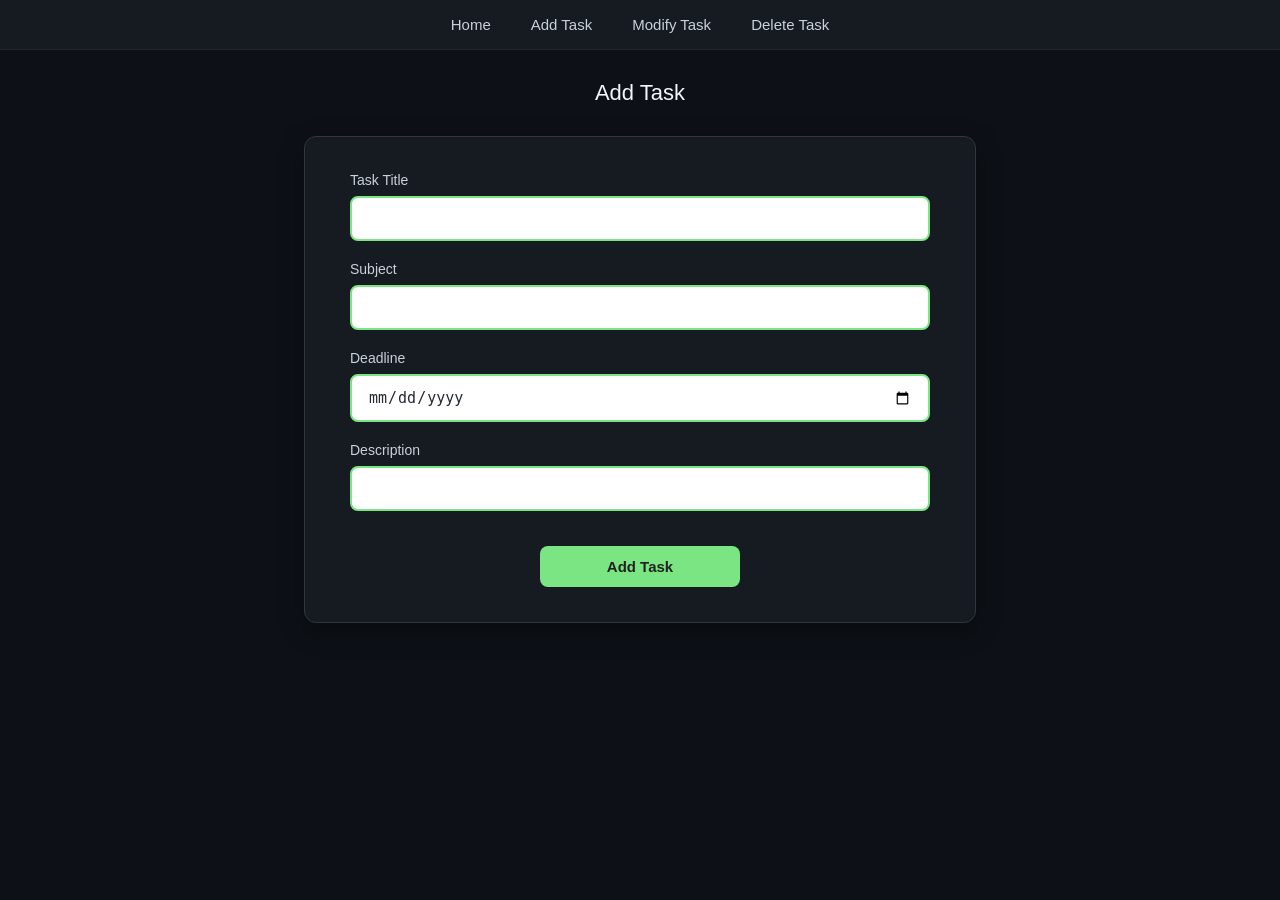
==== public/addTask.html @ 4d240890 "Create Function Implemented and File Namings changed Made some changes to the file naming, such as t" ====
<!DOCTYPE html>
<html lang="en">
<head>
    <meta charset="UTF-8">
    <meta name="viewport" content="width=device-width, initial-scale=1.0">
    <script src="./js/Hong-Da.js"></script>
    <link rel="stylesheet" href="./css/styles.css">
    <title>Task Manager</title>
</head>
<body>
    <div id="navigation">
        <a class = "links" href = "">Home</a>
        <a class = "links" href = "">Add Task</a>
        <a class = "links" href = "">Modify Task</a>
        <a>Delete Task</a>
    </div>
    <h1>Add Task</h1>
    <div>
        <p>Task Title</p>
        <input type="text" id="title">
        <p>Subject</p>
        <input type="text" id="subject">
        <p>Deadline</p>
        <input type="date" id="deadline">
        <p>Description</p>
        <input type="text" id="description">
        <button type="submit" class="btn-submit" onclick="addTask()">Add Task</button>
    </div>
</body>
</html>
---- public/css/styles.css ----
body {
    background-color: #0d1117; 
    color: #e6edf3;
    font-family: -apple-system, BlinkMacSystemFont, "Segoe UI", Roboto, Helvetica, Arial, sans-serif;
    margin: 0;
    padding: 0;
}


#navigation {
    display: flex;
    justify-content: center;
    gap: 40px;
    background-color: #161b22;
    padding: 16px 0;
    border-bottom: 1px solid #21262d;
}

#navigation a {
    color: #c9d1d9;
    text-decoration: none;
    font-size: 15px;
    font-weight: 400;
}

#navigation a:hover {
    color: #58a6ff;
}


h1 {
    text-align: center;
    font-size: 22px;
    font-weight: 500;
    margin: 30px 0;
    color: #f0f6fc;
}


body > div:last-of-type {
    background-color: #161b22; 
    border: 1px solid #30363d;
    border-radius: 12px;
    max-width: 580px;
    margin: 0 auto 50px auto;
    padding: 35px 45px;
    box-shadow: 0 8px 24px rgba(0, 0, 0, 0.4);
}


body > div:last-of-type p {
    font-size: 14px;
    color: #c9d1d9;
    margin-top: 20px;
    margin-bottom: 8px;
}

body > div:last-of-type p:first-child {
    margin-top: 0;
}


body > div:last-of-type input[type="text"],
body > div:last-of-type input[type="date"] {
    width: 100%;
    padding: 12px 16px;
    background-color: #ffffff;
    border: 2px solid #7ae582; 
    border-radius: 8px;
    font-size: 15px;
    color: #24292f;
    box-sizing: border-box;
    outline: none;
}

body > div:last-of-type input:focus {
    border-color: #51cf66;
    box-shadow: 0 0 0 3px rgba(122, 229, 130, 0.25);
}


.btn-submit {
    display: block;
    width: 200px;
    margin: 35px auto 0 auto;
    padding: 12px;
    background-color: #7ae582; 
    color: #1f2421;
    font-weight: 600;
    font-size: 15px;
    border: none;
    border-radius: 8px;
    cursor: pointer;
    text-align: center;
    transition: background-color 0.2s;
}

.btn-submit:hover {
    background-color: #68d871;
}
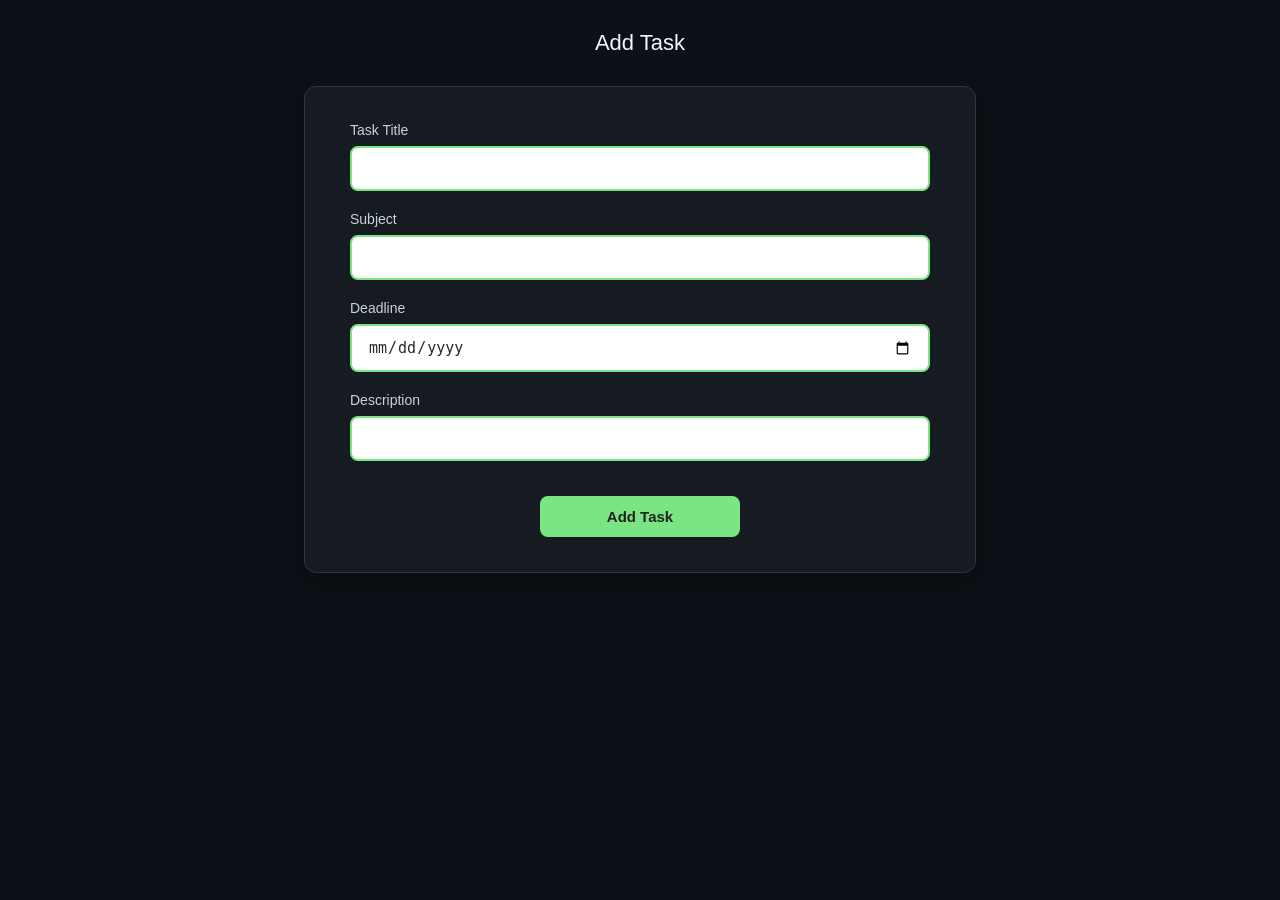
==== commit 343b76ef: "Changes to CSS Design To keep design consistent and follow the design of other wireframes" ====
--- a/public/addTask.html
+++ b/public/addTask.html
@@ -8,12 +8,7 @@
     <title>Task Manager</title>
 </head>
 <body>
-    <div id="navigation">
-        <a class = "links" href = "">Home</a>
-        <a class = "links" href = "">Add Task</a>
-        <a class = "links" href = "">Modify Task</a>
-        <a>Delete Task</a>
-    </div>
+
     <h1>Add Task</h1>
     <div>
         <p>Task Title</p>
--- a/public/css/styles.css
+++ b/public/css/styles.css
@@ -8,25 +8,6 @@
 }
 
 
-#navigation {
-    display: flex;
-    justify-content: center;
-    gap: 40px;
-    background-color: #161b22;
-    padding: 16px 0;
-    border-bottom: 1px solid #21262d;
-}
-
-#navigation a {
-    color: #c9d1d9;
-    text-decoration: none;
-    font-size: 15px;
-    font-weight: 400;
-}
-
-#navigation a:hover {
-    color: #58a6ff;
-}
 
 
 h1 {
